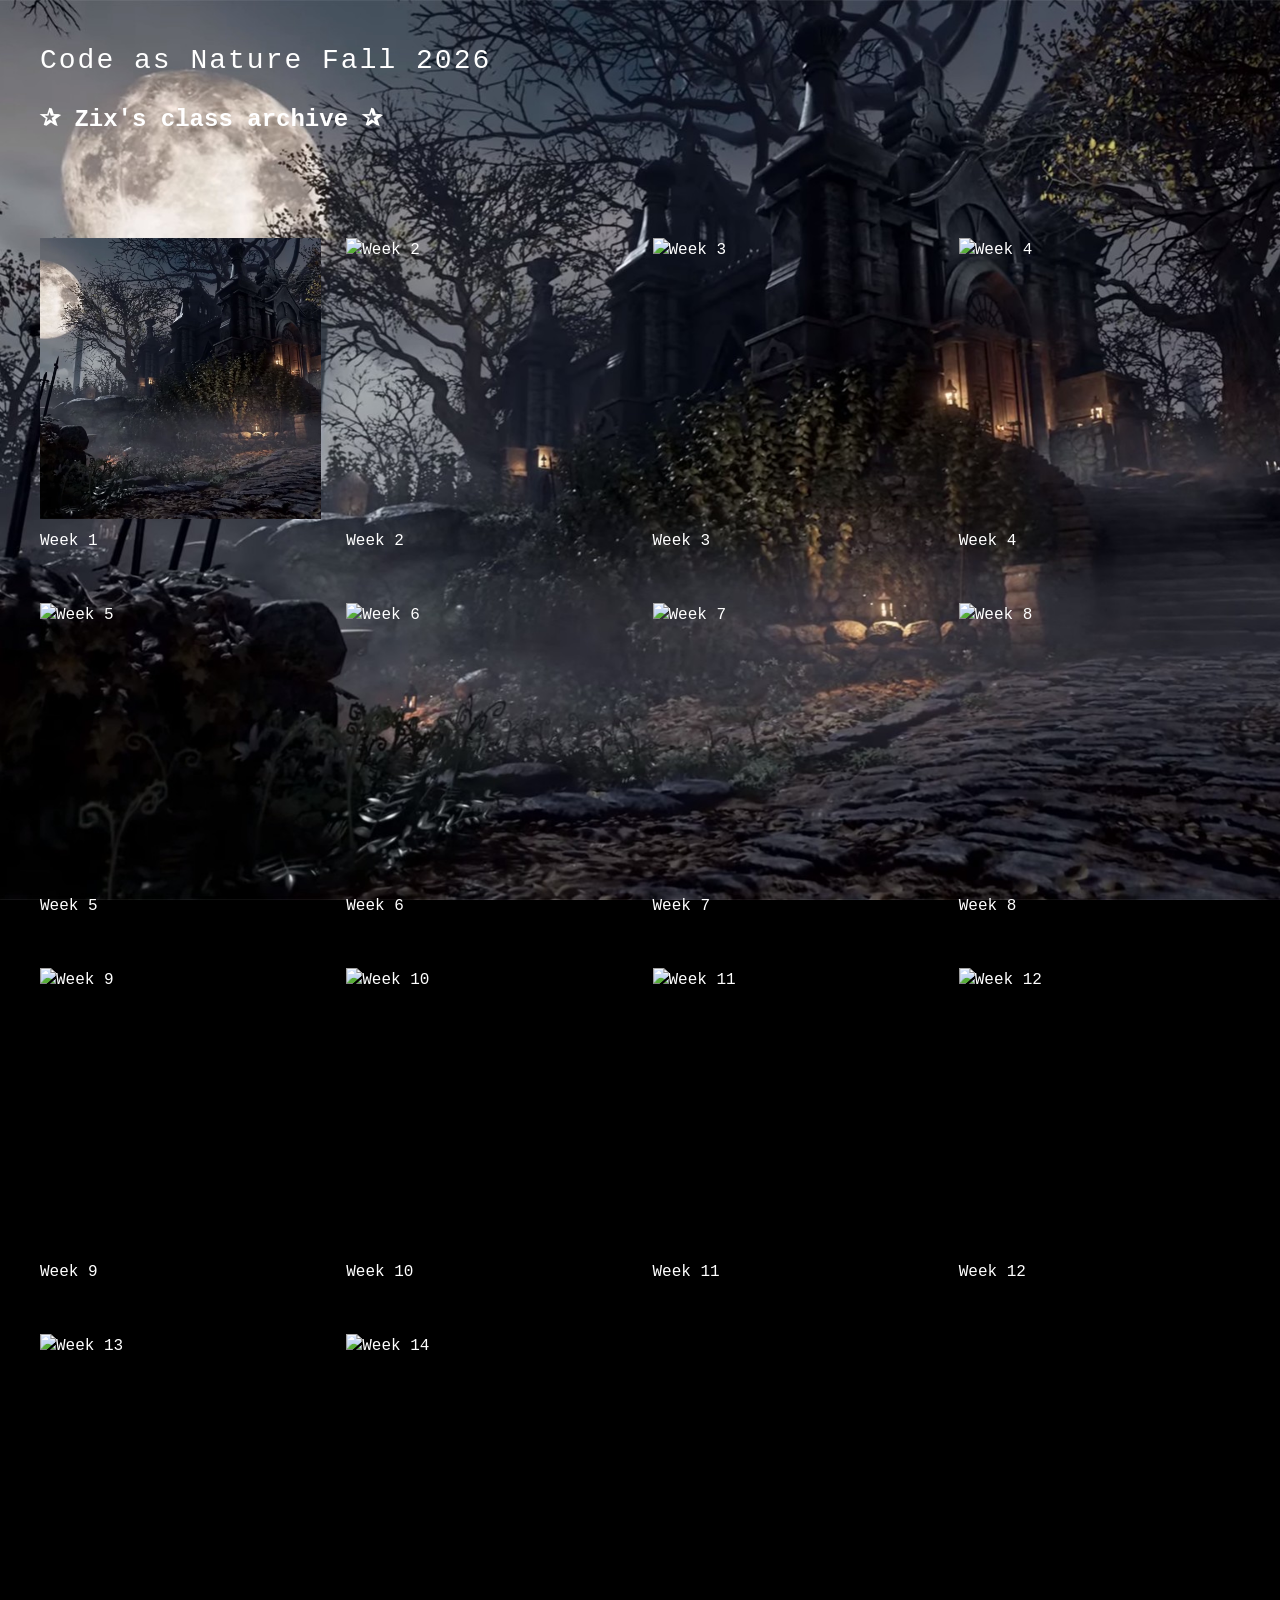
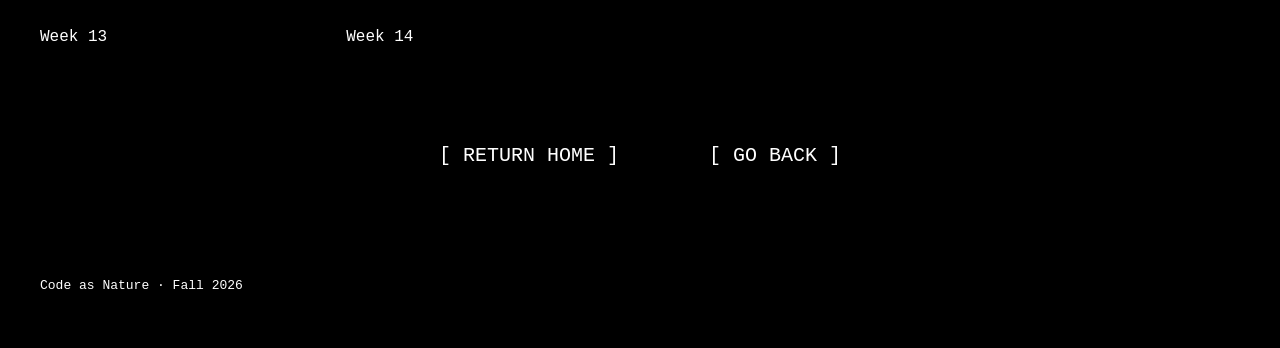
==== index.html @ 67491170 "test" ====
<!DOCTYPE html>
<html lang="en">

<head>

  <!-- ========================================
       PAGE SETTINGS
       Information for the browser about this page
  ======================================== -->

  <!--
  UTF-8 tells the browser how to read text characters correctly.
  This allows characters such as ä, é, €, →, etc. to display properly.
  -->
  <meta charset="UTF-8">

  <!--
  Makes the website resize correctly on different screen sizes,
  including phones and tablets.
  -->
  <meta name="viewport" content="width=device-width, initial-scale=1.0">

  <!--
  <title> is the name displayed in the browser tab.
  It does not normally appear on the webpage itself.
  -->
  <title>Code as Nature · Fall 2026</title>

  <!--
  <link> connects this HTML page to another file.

  href tells the browser WHERE that file is located.

  Here we are loading style.css from the same folder as index.html.
  This CSS file controls the visual appearance of the page.
  -->
  <link rel="stylesheet" href="style.css">
  <!-- <img src="images/bloodborne.jpg" alt="Bloodborne landscape"> -->

</head>


<body>


  <!-- ========================================
       HEADER
       <header> contains introductory information
       at the beginning of the page.

       It often contains a title, logo, description,
       or navigation.
  ======================================== -->

  <header>

    <!-- <h1> is the main heading of the page -->
    <h1>Code as Nature Fall 2026</h1>

    <!-- <h2> is a secondary heading -->
    <h2>✰ Zix's class archive ✰</h2>

  </header>


  <!-- ========================================
       MAIN CONTENT

       <main> contains the primary content of the page.

       A page normally has one main section.
  ======================================== -->

  <main>


    <!-- ========================================
         WEEK GRID

         <div> is a general container used to group
         elements together.

         class="week-grid" gives this container a name
         that our CSS can use to style it as a grid.
    ======================================== -->

    <div class="week-grid">


      <!-- ========================================
           WEEK 1
      ======================================== -->

      <!--
      <a> creates a link.

      href means "hypertext reference."
      It tells the browser WHERE to go when the link is clicked.

      Here the browser:
      1. enters the folder "week1"
      2. opens the file "index.html"

      class="week" does NOT control where the link goes.
      It gives the element a name that CSS can use to style it.
      -->

      <a href="week1/index.html" class="week">


        <!--
        <iframe> displays another webpage INSIDE this webpage.

        src tells the browser which page should appear inside it.

        Here we are displaying week1/preview.html.

        That preview page runs the Week 1 p5.js sketch, so this
        grid square contains a live version of the sketch instead
        of a saved image.

        tabindex="-1" prevents the iframe from becoming part of
        keyboard navigation.
        -->

        <iframe
          src="week1/preview.html"
          class="week-preview"
          tabindex="-1">
        </iframe>

        <!-- <h2> is a secondary heading -->
        <h2>Week 1</h2>

      </a>


      <!-- ========================================
           WEEK 2
      ======================================== -->

      <a href="week2/index.html" class="week">

        <!--
        <img> places an image on the webpage.

        src tells the browser WHERE to find the image.

        Here:
        images/week2.jpg

        means:
        1. enter the "images" folder
        2. find the file "week2.jpg"

        alt provides a text description of the image.
        It is used by screen readers for accessibility
        and can appear if the image cannot be loaded.
        -->

        <img src="images/week2.jpg" alt="Week 2">

        <h2>Week 2</h2>

      </a>


      <!-- ========================================
           WEEK 3
      ======================================== -->

      <a href="week3/index.html" class="week">

        <img src="images/week3.jpg" alt="Week 3">

        <h2>Week 3</h2>

      </a>


      <!-- ========================================
           WEEK 4
      ======================================== -->

      <a href="week4/index.html" class="week">

        <img src="images/week4.jpg" alt="Week 4">

        <h2>Week 4</h2>

      </a>


      <!-- ========================================
           WEEK 5
      ======================================== -->

      <a href="week5/index.html" class="week">

        <img src="images/week5.jpg" alt="Week 5">

        <h2>Week 5</h2>

      </a>


      <!-- ========================================
           WEEK 6
      ======================================== -->

      <a href="week6/index.html" class="week">

        <img src="images/week6.jpg" alt="Week 6">

        <h2>Week 6</h2>

      </a>


      <!-- ========================================
           WEEK 7
      ======================================== -->

      <a href="week7/index.html" class="week">

        <img src="images/week7.jpg" alt="Week 7">

        <h2>Week 7</h2>

      </a>


      <!-- ========================================
           WEEK 8
      ======================================== -->

      <a href="week8/index.html" class="week">

        <img src="images/week8.jpg" alt="Week 8">

        <h2>Week 8</h2>

      </a>


      <!-- ========================================
           WEEK 9
      ======================================== -->

      <a href="week9/index.html" class="week">

        <img src="images/week9.jpg" alt="Week 9">

        <h2>Week 9</h2>

      </a>


      <!-- ========================================
           WEEK 10
      ======================================== -->

      <a href="week10/index.html" class="week">

        <img src="images/week10.jpg" alt="Week 10">

        <h2>Week 10</h2>

      </a>


      <!-- ========================================
           WEEK 11
      ======================================== -->

      <a href="week11/index.html" class="week">

        <img src="images/week11.jpg" alt="Week 11">

        <h2>Week 11</h2>

      </a>


      <!-- ========================================
           WEEK 12
      ======================================== -->

      <a href="week12/index.html" class="week">

        <img src="images/week12.jpg" alt="Week 12">

        <h2>Week 12</h2>

      </a>


      <!-- ========================================
           WEEK 13
      ======================================== -->

      <a href="week13/index.html" class="week">

        <img src="images/week13.jpg" alt="Week 13">

        <h2>Week 13</h2>

      </a>


      <!-- ========================================
           WEEK 14
      ======================================== -->

      <a href="week14/index.html" class="week">

        <img src="images/week14.jpg" alt="Week 14">

        <h2>Week 14</h2>

      </a>


    </div>

  </main>


  <!-- ========================================
       NAVIGATION

       <nav> groups links that help visitors move
       around the website.

       Navigation does NOT have to be at the bottom.

       A <nav> could appear:
       - inside the header
       - above the main content
       - in a sidebar
       - at the bottom
       - inside a footer

       We are placing this navigation near the bottom
       because we want these controls at the end of
       every page.
  ======================================== -->

  <nav class="page-nav">


    <!--
    <a> creates a link.

    href="index.html" tells the browser to open
    the index.html file in the current folder.

    Because this is already the homepage, this link
    simply reloads the homepage.
    -->

    <a href="index.html">[ RETURN HOME ]</a>


    <!--
    This link uses JavaScript instead of a file path.

    history.back() tells the browser to return to
    the previous page in its browsing history.
    -->

    <a href="javascript:history.back()">[ GO BACK ]</a>


  </nav>


  <!-- ========================================
       FOOTER

       <footer> contains information that belongs
       at the end of the page.

       A footer is NOT the same thing as navigation.

       Footers often contain:
       - credits
       - dates
       - copyright information
       - contact information
       - additional links

       A footer CAN contain navigation, but it
       doesn't have to.
  ======================================== -->

  <footer>

    <!-- <p> creates a paragraph -->
    <p>Code as Nature · Fall 2026</p>

  </footer>


</body>

</html>
---- style.css ----
/* ========================================
   CUSTOM FONT

   @font-face allows us to load a font file that is
   stored inside our own website.

   This section is currently commented out, so the
   browser ignores it.

   To use it:
   1. Put a .woff2 font inside the "fonts" folder.
   2. Replace MyFont.woff2 with its filename.
   3. Remove the /* and * / surrounding this section.

   font-family: The name we want to use for this font in our CSS
   src: Where the actual font file is located
======================================== */

/*
@font-face {

  font-family: "MyFont";
  src: url("fonts/MyFont.woff2") format("woff2");
  font-weight: normal;
  font-style: normal;
}
*/


/* ========================================
   GLOBAL

   These rules affect the entire website.
======================================== */


/*
* means ALL elements on the page.

box-sizing: border-box makes width and height easier
to understand because padding and borders are included
inside the dimensions we specify.
*/

* {
  box-sizing: border-box;
}


/*
body represents the visible contents of the webpage.

These properties establish the basic appearance that
the rest of the website inherits.
*/

body {

  /* Remove the browser's default margin */
  margin: 0;

  /* Page colors */

  background-image: url('images/bloodborne.jpg');
  background-repeat: no-repeat;
  background-position: center center;
  background-size: cover;
  background-attachment: fixed;
  background-color: black;

  /* background: white;
  color: black; */

  /*
  font-family lists fonts in order of preference.

  The browser first tries Courier New.
  If it is unavailable, it tries Courier.
  "monospace" is the final generic fallback.
  */
  font-family: "Courier New", Courier, monospace;
  color: white;
  font-size: 16px;

  /*
  line-height controls the vertical distance
  between lines of text.
  */
  line-height: 1.5;
}


/* ========================================
   LINKS

   <a> elements create links in HTML.
======================================== */

a {

  /* Link text color */
  color: white;

  /* Remove the default underline */
  text-decoration: none;
}


/*
:hover applies these styles only while
the mouse is positioned over the link.
*/

a:hover {
  background: black;
  color: white;
}


/* ========================================
   HEADER

   These styles apply to the <header>
   section of our HTML.
======================================== */

header {

  /*
  padding creates space INSIDE an element,
  between its content and its edges.
  */
  padding: 40px;
}


/*
This specifically selects an <h1> that is
inside a <header>.
*/

header h1 {

  /* Remove the heading's default margin */
  margin: 0;

  font-size: 28px;
  font-weight: normal;

  /* Adds space between individual letters */
  letter-spacing: 2px;
}


/*
This selects paragraphs inside the header.
*/

header p {

  /*
  margin values go:
  TOP RIGHT BOTTOM LEFT
  */

  margin: 10px 0 0 0;
}


/* ========================================
   MAIN

   <main> contains the primary content
   of each page.
======================================== */

main {
  padding: 40px;
}


/* ========================================
   WEEK GRID

   This controls the project grid on
   the homepage.
======================================== */

.week-grid {

  /*
  display: grid turns this container into
  a CSS Grid layout.
  */

  display: grid;

  /*
  Create 4 columns of equal width.

  1fr means one fraction of the available space.

  repeat(4, 1fr) therefore means:

  1fr 1fr 1fr 1fr
  */

  grid-template-columns: repeat(4, 1fr);

  /*
  gap controls the space between grid items.

  50px = vertical gap
  25px = horizontal gap
  */

  gap: 50px 25px;
}


/* ========================================
   INDIVIDUAL WEEK
======================================== */

.week {

  /*
  Makes the link behave like a block,
  allowing it to contain the entire image
  and title as one clickable area.
  */

  display: block;
}


/* ========================================
   WEEK IMAGES

   This selects <img> elements that are
   inside an element with class="week".
======================================== */

.week img {

  display: block;

  /*
  Fill the entire width of the grid cell.
  */

  width: 100%;

  /*
  Keep the image container square.

  1 / 1 means:
  width and height have the same proportion.
  */

  aspect-ratio: 1 / 1;

  /*
  Fill the square without stretching the image.
  Parts of the image may be cropped.
  */

  object-fit: cover;
}


/* ========================================
   LIVE WEEK PREVIEW

   Week 1 uses an <iframe> instead of an image.

   The iframe loads preview.html, which runs
   the actual p5.js sketch inside the grid.
======================================== */

.week-preview {

  width: 100%;

  /* Make the preview square */
  aspect-ratio: 1 / 1;

  /* Remove the iframe's default border */
  border: none;

  display: block;

  /*
  Ignore mouse interaction inside the iframe.

  This allows the entire grid item to remain
  clickable instead of the miniature sketch
  capturing the mouse.
  */

  pointer-events: none;
}

/* ========================================
   SKETCH PREVIEW PAGE
======================================== */

.preview-page {
  margin: 0;
  padding: 0;

  width: 100vw;
  height: 100vh;

  overflow: hidden;

  display: flex;
  justify-content: center;
  align-items: center;
}

.preview-page canvas {
  display: block;
}

/* ========================================
   WEEK TITLES
======================================== */

.week h2 {

  margin: 10px 0 0 0;

  font-size: 16px;
  font-weight: normal;
}


/* ========================================
   WEEK HOVER EFFECTS
======================================== */


/*
The week itself should remain transparent
when hovered.
*/

.week:hover {
  background: transparent;
}


/*
Fade the image when the mouse is over
the week project.
*/

.week:hover img {
  opacity: 0.5;
}


/*
Change the title to white text on black
when the week is hovered.
*/

.week:hover h2 {

  background: black;
  color: white;

  /*
  inline-block makes the black background
  only as wide as the text instead of
  filling the entire grid cell.
  */

  display: inline-block;
}


/* ========================================
   FOOTER

   Controls the appearance of the <footer>.

   The footer contains information belonging
   at the end of the page, such as credits,
   dates, copyright, or additional links.

   It is separate from our navigation.
======================================== */

footer {

  padding: 40px;

  font-size: 13px;
}


/* ========================================
   PAGE NAVIGATION

   .page-nav styles any HTML element with
   class="page-nav".

   In our HTML we use:

   <nav class="page-nav">

   Navigation can appear anywhere on a webpage.
   We happen to place ours near the bottom.
======================================== */

.page-nav {

  /*
  Flexbox arranges the navigation links
  next to each other.
  */

  display: flex;

  /* Center them horizontally */
  justify-content: center;

  /* Space between the links */
  gap: 80px;

  /* Space around the navigation */
  padding: 50px 20px;

  font-size: 20px;
}


/*
Add a little internal space around
each navigation link.
*/

.page-nav a {
  padding: 2px 5px;
}


/* ========================================
   404 PAGE

   These styles are specific to elements
   used by 404.html.
======================================== */


/*
.error-page means:

Any HTML element with:

class="error-page"

In 404.html this class is attached to <body>.
*/

.error-page {

  /*
  Hide anything that extends beyond the
  page horizontally.
  */

  overflow-x: hidden;
}


/* ========================================
   ERROR CONTAINER
======================================== */

.error-container {

  /*
  100vh means 100% of the viewport height.

  The container will therefore be at least
  as tall as the browser window.
  */

  min-height: 100vh;

  /*
  Flexbox is used here to position the
  contents of the error page.
  */

  display: flex;

  /*
  Stack the elements vertically instead
  of horizontally.
  */

  flex-direction: column;

  /* Center horizontally */
  align-items: center;

  /* Center vertically */
  justify-content: center;

  padding: 40px;
}


/* ========================================
   ASCII IMAGE

   This styles the <pre class="ascii">
   element in 404.html.
======================================== */

.ascii {

  margin: 0;

  /*
  ASCII art requires a monospace font because
  every character needs to occupy the same width.
  */

  font-family: "Courier New", Courier, monospace;

  /*
  clamp() creates a responsive value.

  5px = smallest allowed size
  0.72vw = preferred size based on window width
  12px = largest allowed size
  */

  font-size: clamp(5px, 0.72vw, 12px);

  line-height: 1.15;

  /*
  Preserve all spaces and line breaks.

  This is essential for ASCII art.
  */

  white-space: pre;

  /*
  Disable special font combinations that could
  change the spacing between ASCII characters.
  */

  font-variant-ligatures: none;

  letter-spacing: 0;

  /*
  Slightly compress the ASCII art horizontally.
  */

  transform: scaleX(0.9);

  /*
  Scale from the center instead of one side.
  */

  transform-origin: center;
}


/* ========================================
   ERROR MESSAGE
======================================== */

.error-message {

  margin-top: 80px;

  text-align: center;
}


.error-message h1 {

  margin: 0;

  font-size: 26px;
  font-weight: normal;

  letter-spacing: 2px;
}


.error-message p {

  margin-top: 45px;

  line-height: 1.7;
}


/* ========================================
   RESPONSIVE DESIGN: TABLET

   @media allows CSS rules to change depending
   on the size of the browser window.

   These rules activate when the browser
   becomes 900px wide or smaller.
======================================== */

@media (max-width: 900px) {

  /*
  Change the homepage from four columns
  to two columns.
  */

  .week-grid {
    grid-template-columns: repeat(2, 1fr);
  }

}


/* ========================================
   RESPONSIVE DESIGN: PHONE

   These rules activate when the browser
   becomes 500px wide or smaller.
======================================== */

@media (max-width: 500px) {


  /*
  Reduce the amount of empty space around
  major sections on small screens.
  */

  header,
  main,
  footer {
    padding: 20px;
  }


  /*
  Change the homepage grid to one column.
  */

  .week-grid {
    grid-template-columns: 1fr;
  }


  /* Reduce spacing around the error page */

  .error-container {
    padding: 20px;
  }


  /*
  Stack navigation links vertically instead
  of placing them next to each other.
  */

  .page-nav {
    flex-direction: column;
    align-items: center;
    gap: 15px;
  }

}
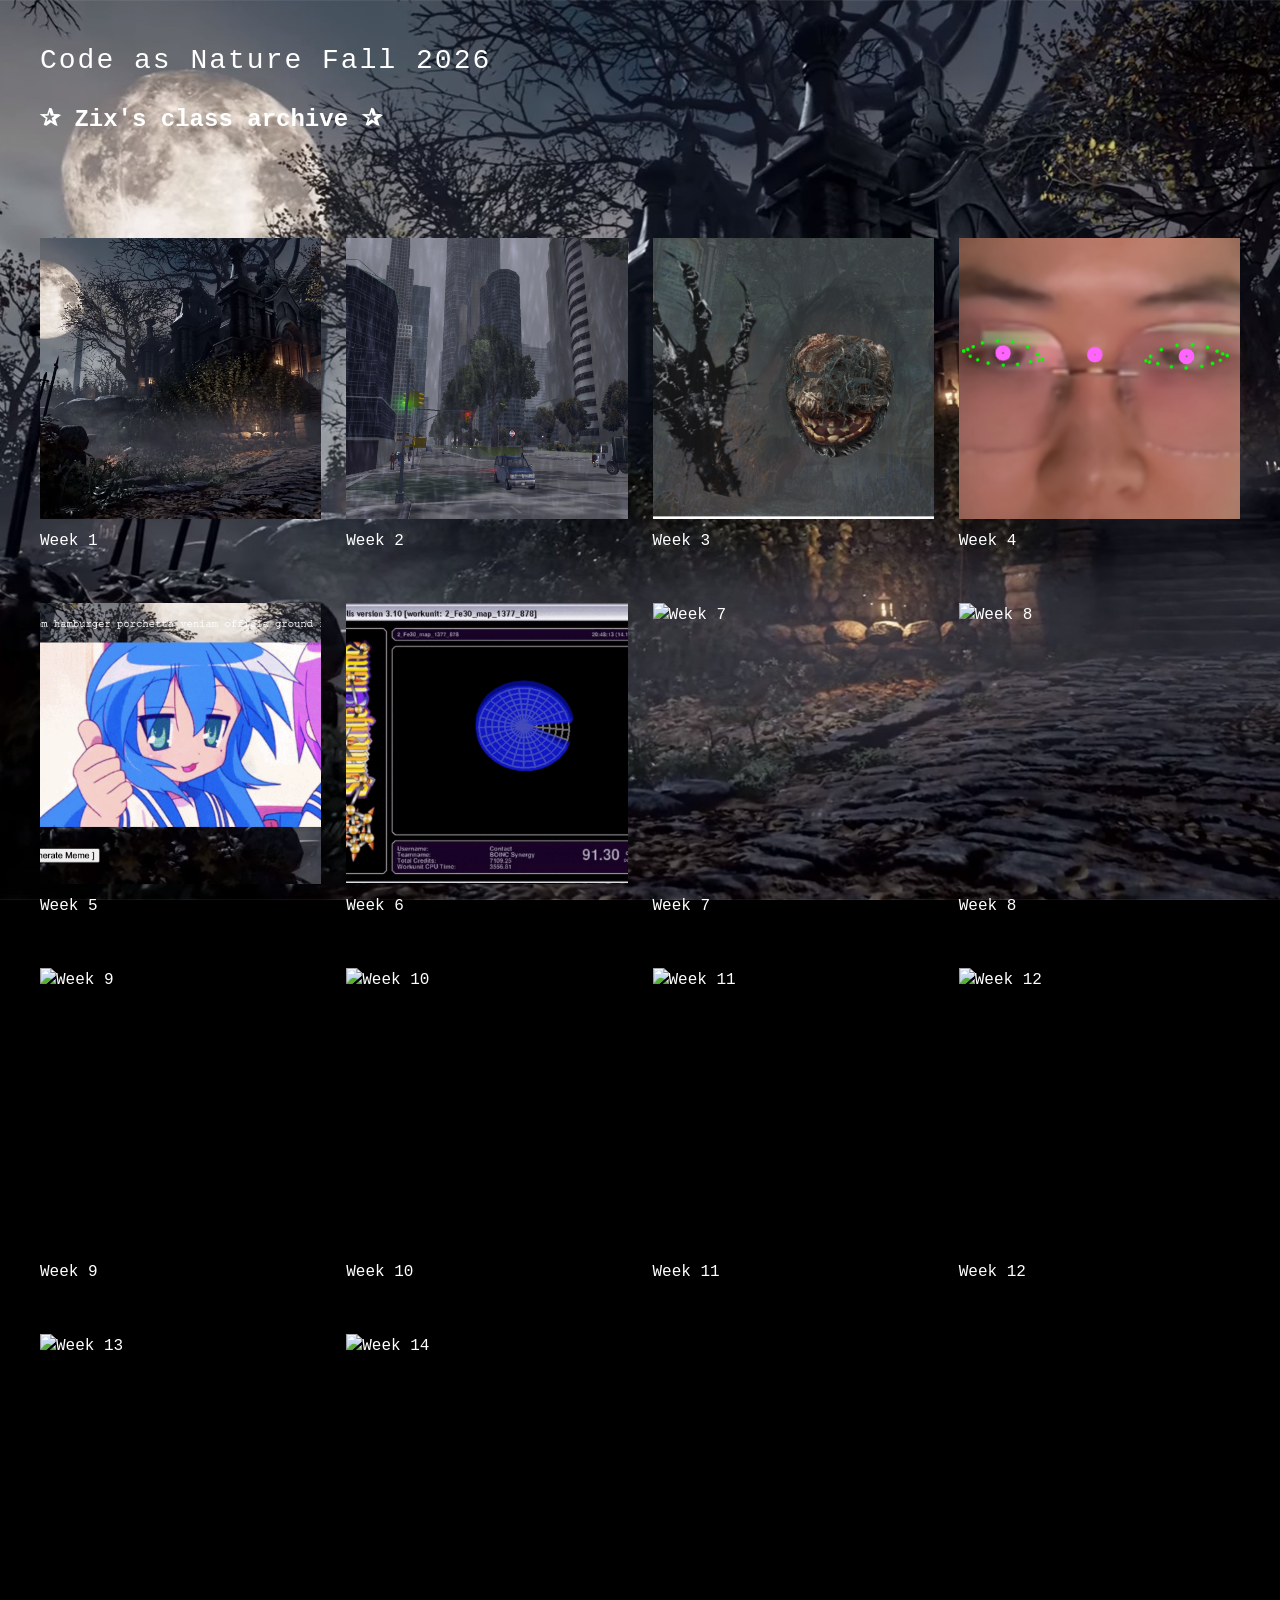
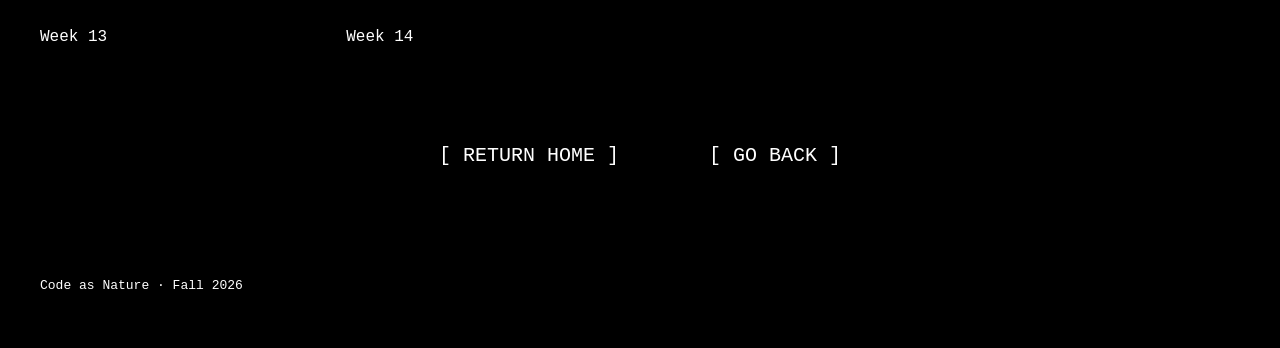
==== commit 0e80e0e9: "fixed thumbnails" ====
--- a/index.html
+++ b/index.html
@@ -171,7 +171,7 @@
 
       <a href="week3/index.html" class="week">
 
-        <img src="images/week3.jpg" alt="Week 3">
+        <img src="images/week3.png" alt="Week 3">
 
         <h2>Week 3</h2>
 
@@ -184,7 +184,7 @@
 
       <a href="week4/index.html" class="week">
 
-        <img src="images/week4.jpg" alt="Week 4">
+        <img src="images/week4.png" alt="Week 4">
 
         <h2>Week 4</h2>
 
@@ -197,7 +197,7 @@
 
       <a href="week5/index.html" class="week">
 
-        <img src="images/week5.jpg" alt="Week 5">
+        <img src="images/week5.png" alt="Week 5">
 
         <h2>Week 5</h2>
 
@@ -210,7 +210,7 @@
 
       <a href="week6/index.html" class="week">
 
-        <img src="images/week6.jpg" alt="Week 6">
+        <img src="images/week6.png" alt="Week 6">
 
         <h2>Week 6</h2>
 
--- a/style.css
+++ b/style.css
@@ -68,9 +68,6 @@
   background-attachment: fixed;
   background-color: black;
 
-  /* background: white;
-  color: black; */
-
   /*
   font-family lists fonts in order of preference.
 
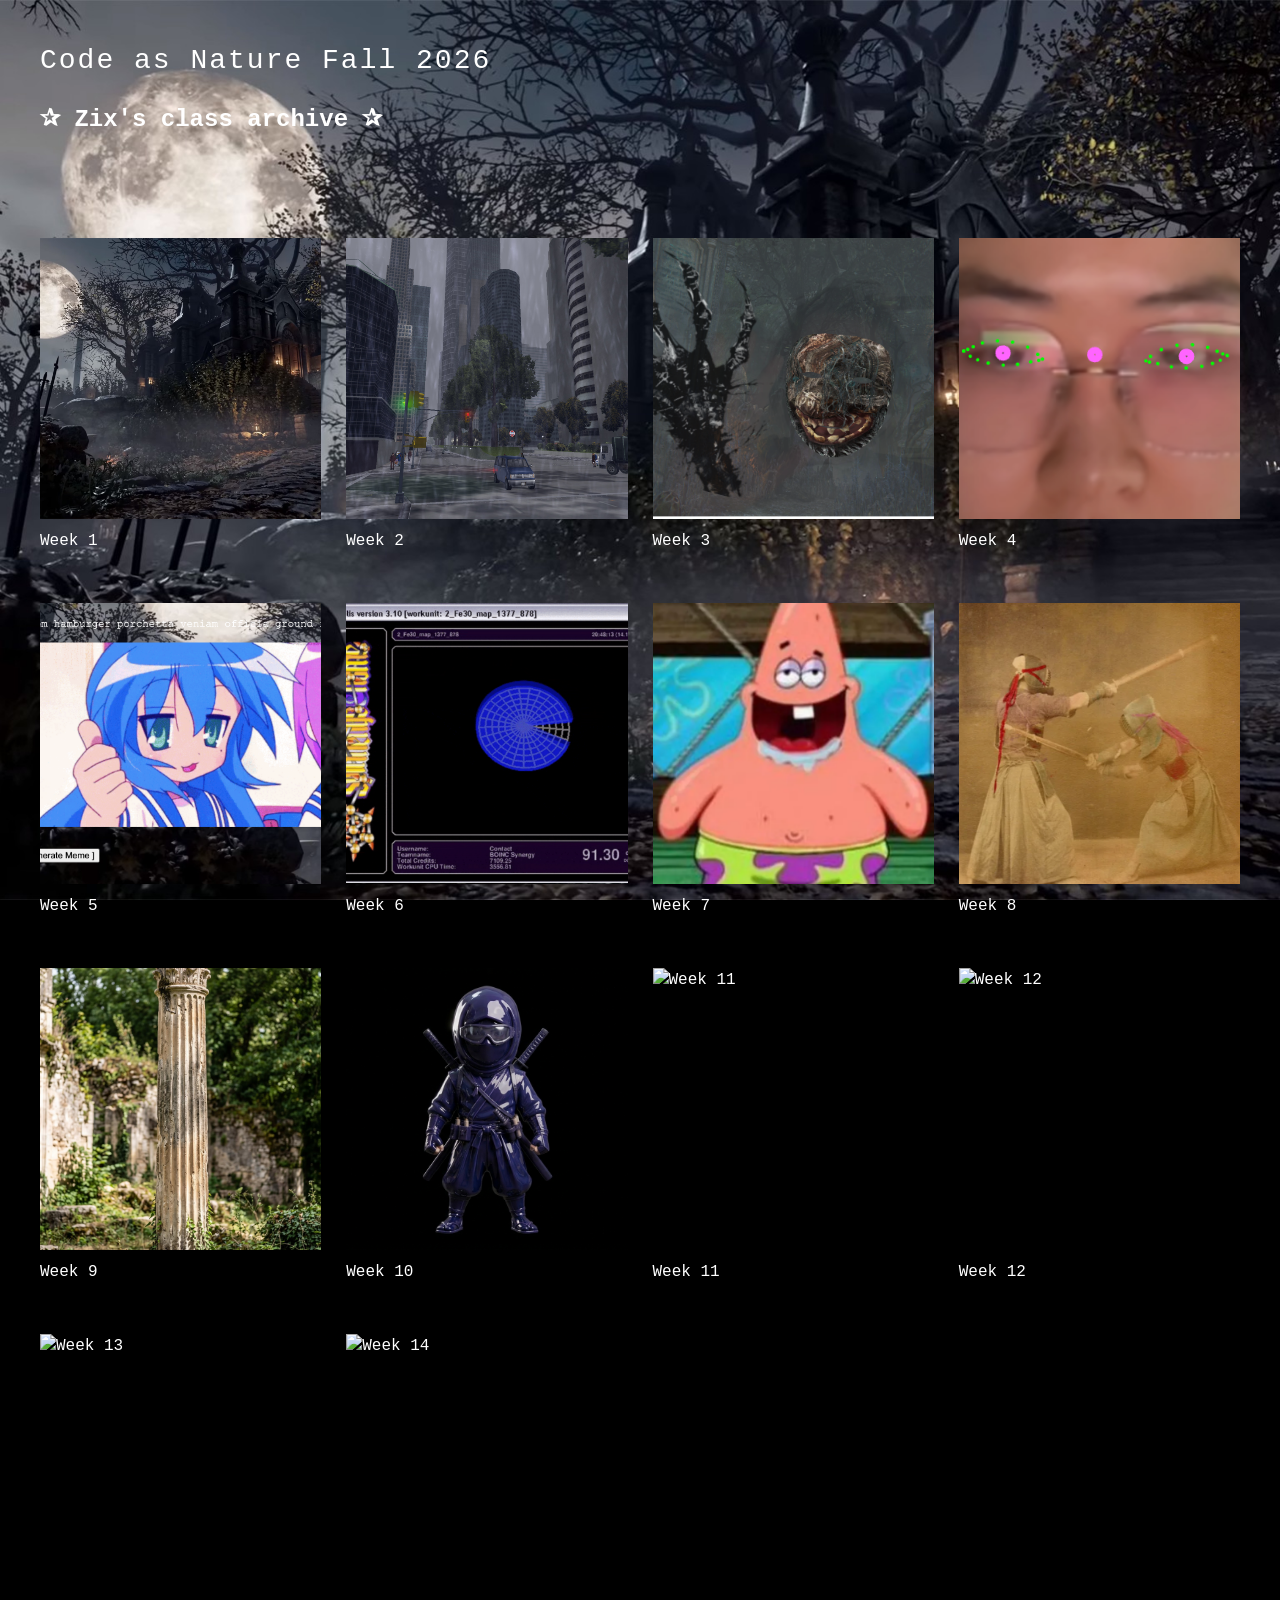
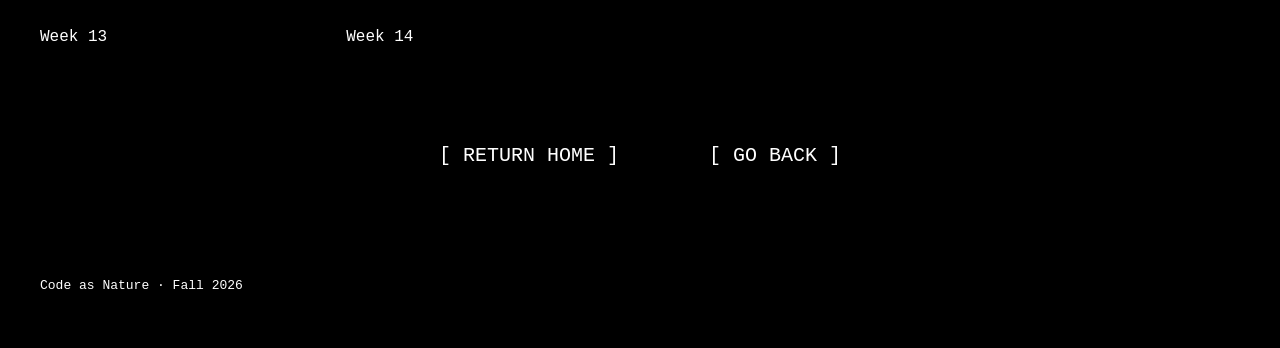
==== commit feee7927: "week 7 update + thumbnails weeks 7-10" ====
--- a/index.html
+++ b/index.html
@@ -223,7 +223,7 @@
 
       <a href="week7/index.html" class="week">
 
-        <img src="images/week7.jpg" alt="Week 7">
+        <img src="images/week7.png" alt="Week 7">
 
         <h2>Week 7</h2>
 
@@ -236,7 +236,7 @@
 
       <a href="week8/index.html" class="week">
 
-        <img src="images/week8.jpg" alt="Week 8">
+        <img src="images/week8.png" alt="Week 8">
 
         <h2>Week 8</h2>
 
@@ -262,7 +262,7 @@
 
       <a href="week10/index.html" class="week">
 
-        <img src="images/week10.jpg" alt="Week 10">
+        <img src="images/week10.jpeg" alt="Week 10">
 
         <h2>Week 10</h2>
 
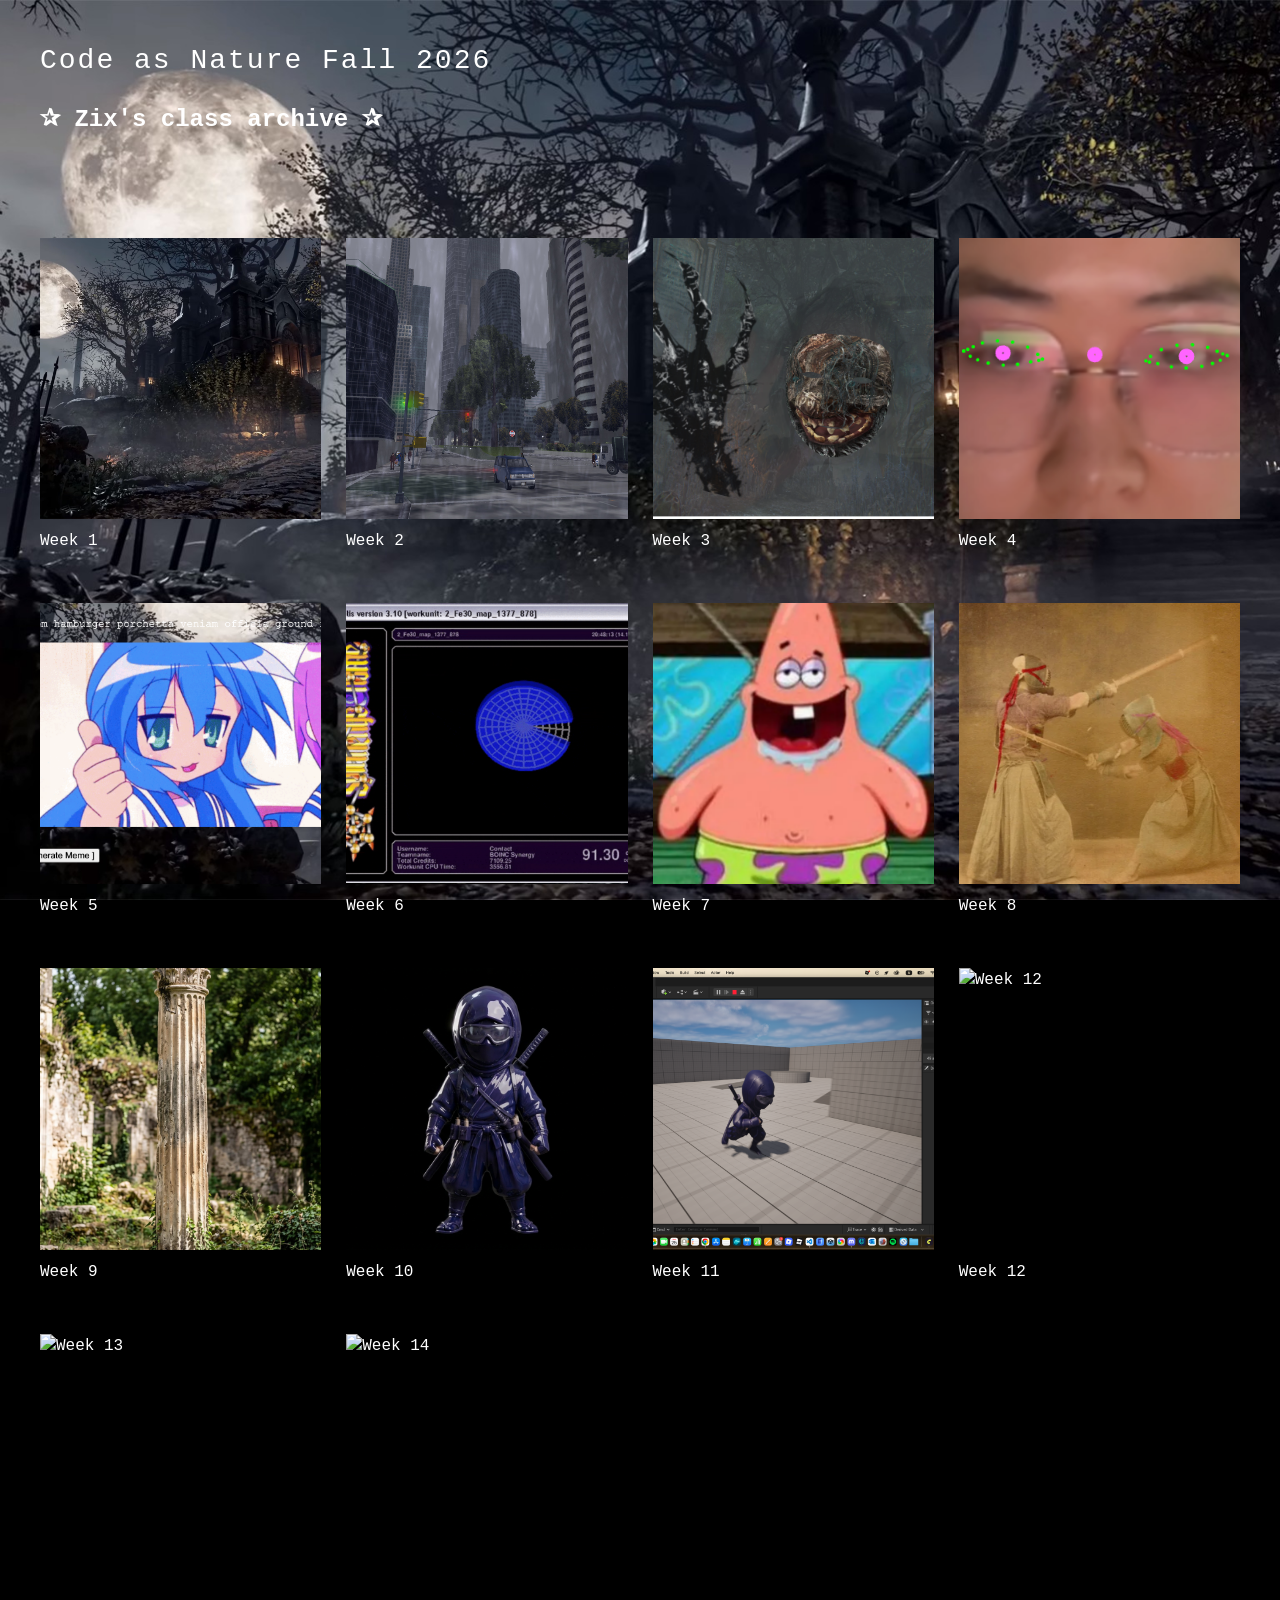
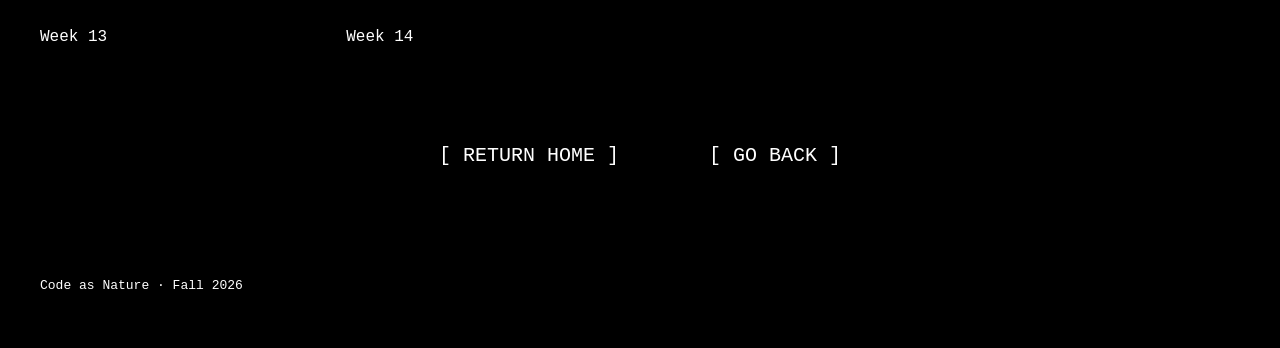
==== commit 1d00f04b: "week11 update" ====
--- a/index.html
+++ b/index.html
@@ -275,7 +275,7 @@
 
       <a href="week11/index.html" class="week">
 
-        <img src="images/week11.jpg" alt="Week 11">
+        <img src="images/week11.png" alt="Week 11">
 
         <h2>Week 11</h2>
 
